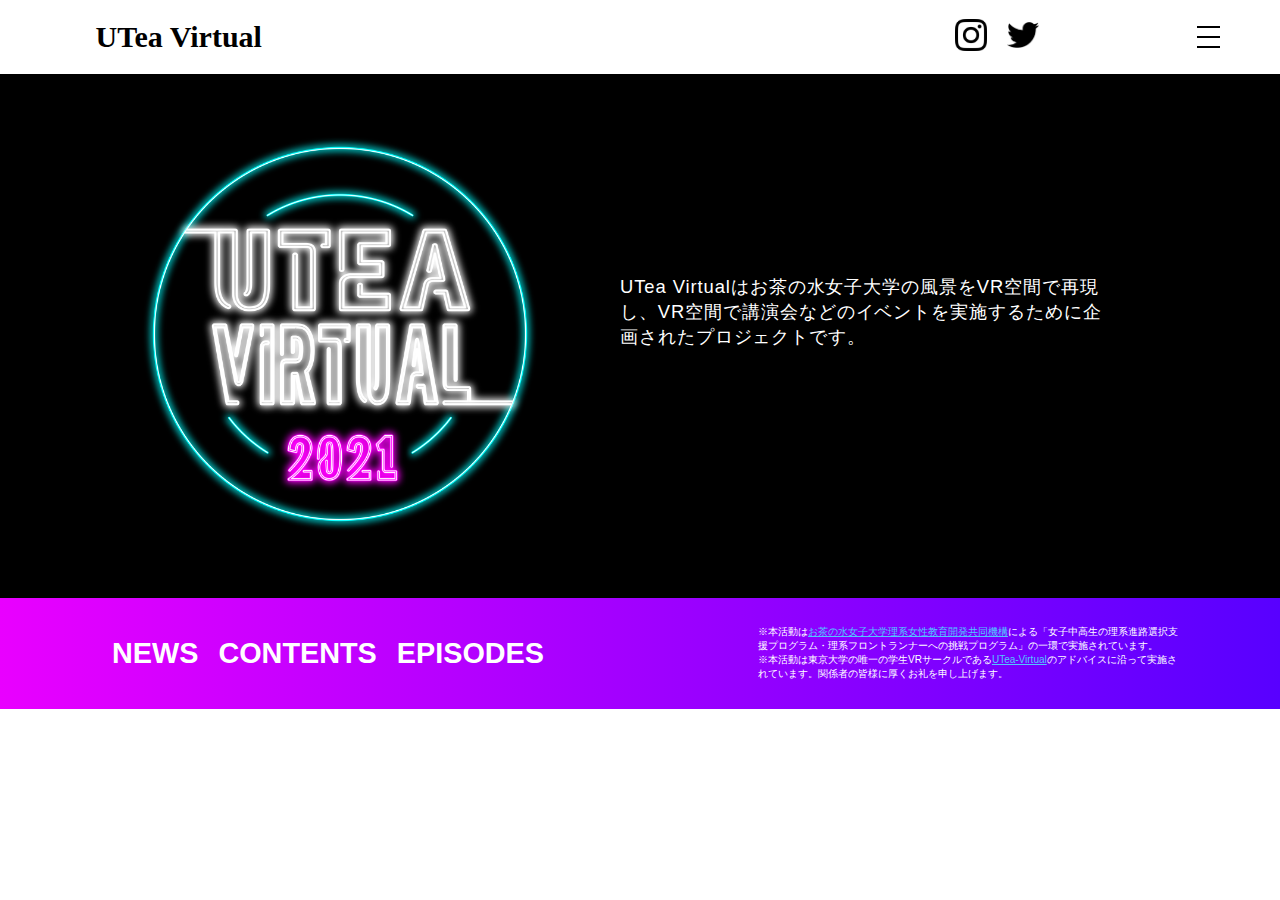
==== utea_virtual/index.html @ 2f13a044 "Add files via upload" ====
<!DOCTYPE html>
<html lang="ja">
  <head>
    <meta charset="UTF-8">
    <meta http-equiv="X-UA-Compatible" content="IE=edge">
    <meta name="viewport" content="width=device-width, initial-scale=1.0">
    <title>UTea Virtual公式ホームページ</title>
    <meta name="twitter:card" content="summary" />
    <meta name="twitter:card" content="summary" />

    <!-- Import the webpage's stylesheet -->
    <link rel="stylesheet" href="css/style.css" />

    <!-- Import the webpage's javascript file -->
    <script type="text/javascript" src="js/script.js" defer></script>
    <script type="text/javascript" src="js/footer.js"></script>
    <script type="text/javascript" src="https://code.jquery.com/jquery-3.6.0.min.js"></script>
  </head>

  <header id="header"> 
    <div class="header-left">
      <h1 class="title">
        <a href="index.html" class="page_rink">UTea Virtual</a>   
      </h1>
    </div>

    <div class="header-center">
      <div class="icon">
        <a href="https://www.instagram.com/utea.virtual/" target="_blank"><img class="instagram" src="images/ig.png" width=32px></a>

        <a href="https://twitter.com/UteaVirtual" target="_blank"><img class="twitter" src="images/twitter.png" width=32px></a>
      </div> 
    </div>

    <div class="header-right">
      <ul id="nav">
        <li>
          <div id="humberger">
            <div></div>
            <div></div>
            <div></div>
          </div>
            <ul>
              <li><a href="#"><a href="news.html">NEWS</a></a></li>
              <li><a href="#"><a href="contents.html">CONTENTS</a></a></li>
              <li><a href="#"><a href="episodes.html">EPISODES</a></a></li>
            </ul>
        </li>
      </ul>
    </div>
    
  </header>
  
  <body>
    <div class="body-top" id="body-top">
      
      <div class="body-top-left">
        <img src="images/uteavirtual_logo_2.6.png" alt="uteavirtual-logo-2-6" border="0" width="200">
      </div>
    
      <div class="body-top-right">
        <p class="introduction">
          UTea Virtualはお茶の水女子大学の風景をVR空間で再現し、VR空間で講演会などのイベントを実施するために企画されたプロジェクトです。
        </p>
      </div>
    </div>

  </div>

  <script src="js/footer.js"></script>
  </body>
  
  <footer class="footer">
    <div class="footer-left">
      <ul id="test">
        <li><a href="news.html">NEWS</a></li>
        <li><a href="contents.html">CONTENTS</a></li>
        <li><a href="episodes.html">EPISODES</a></li>
      </ul>
    </div>

    <div class="footer-right">
      <p class="footer-right">
        ※本活動は<a href="http://www-w.cf.ocha.ac.jp/cos/">お茶の水女子大学理系女性教育開発共同機構</a>による「女子中高生の理系進路選択支援プログラム・理系フロントランナーへの挑戦プログラム」の一環で実施されています。
        <br>
        ※本活動は東京大学の唯一の学生VRサークルである<a href="https://utvirtual.tech/">UTea-Virtual</a>のアドバイスに沿って実施されています。関係者の皆様に厚くお礼を申し上げます。
      </p>
    </div>
  </footer>
  
</html>
---- utea_virtual/css/style.css ----
/* ---------- ヘッダーの設定 ---------- */

/* headerの詳細 */
.header-left{
  flex: 7;
}
.header-center{
  flex: 1.5;
}
.header-rigth{
  flex: 1.5;
}
a.page_rink{
  color: black;
  text-decoration: none;
}
.title {
  font-family: Arial Black;
  font-size: 30px;
  font-style: normal;
  font-weight: bold;
  padding-left: 10%;
}

header{
  width: 100%;
  height: 10%;
  display: flex;
  align-items: center;
  background-color: white; 
  justify-content: space-between;
  position: sticky;       /* スクロールしても上に固定 */
  top: 0;
  z-index: 100;            /* 一番手前に表示 */
  box-shadow: 0 2px 3px rgba(0, 0, 0, 0.22);
}
/* headerの詳細ここまで */

/* hamburger menu */
#nav {
    margin: 0;
    padding: 0;
    display: flex;
}
#nav li {
  background: white;
  height: 42px;
  width: 100px;
    list-style: none;
    text-align: center;
    font-size: 20px;
    line-height: 2.5;
    margin-right:20px;
    margin-top: 0px;
}
#nav li a {
    text-decoration: none;
    color: black;
    margin-top: 0px;
    padding-top:0px;
}
#nav li ul {
  display: none;
  margin-left: -42px;
  margin-top: 0px;
  padding-top:0px;
}
#nav li ul li {
  font-size: 15px;
  line-height: 2.5;
  /*border-bottom: 1px solid whitesmoke;*/
  border-left: 1px solid whitesmoke;
  border-right: 1px solid whitesmoke;
  margin:0;
  padding:0;
}
#humberger {
  position: relative;
  height: 25px;
  width: 15px;
  display: inline-block;
  box-sizing: border-box;
  margin-right:27px;
  padding:0;
}
#humberger div /*以下は三本線の設定*/{
  position: absolute;
  left: 5;
  height: 2px;
  width: 23px;
  background-color: black;
  display: inline-block;
  box-sizing: border-box;
}
#humberger div:nth-of-type(1) {
  bottom: 20px;
}
#humberger div:nth-of-type(2) {
  bottom: 10px;
}
#humberger div:nth-of-type(3) {
  bottom: 0px;
}
/* hamburger menuここまで */

/* アイコン */
.icon{
  display: flex;
  align-items: center;
}
.twitter{
  margin-left: 20px;
}
/* アイコンここまで */

/* ---------- ヘッダーの設定おわり ---------- */
  
  
/* ---------- ロゴと説明文 ---------- */
.body-top{
  width: 100%;
  background-color: black;
  display: flex;
  align-items: center;
  flex-wrap: wrap;
  justify-content: center;
}

/* ロゴ */
.body-top-left{
  padding: 10px;
  margin: 50px 20px 50px 20px;
}
.body-top-left img{
  width: 400px;
}
/* ロゴここまで */

/* 紹介文 */
.body-top-right{
  font-size: 115%;
  width: 500px;
  color: white;
  /* font-weight: bold; */
  margin: 30px 50px 80px 50px;
}
.introduction{
  letter-spacing: 0.05em;
}
/* 紹介文ここまで */

/* ---------- ロゴと説明文終わり ---------- */

/* ---------- サイトのメイン ---------- */
body {
  font-family: arial;
  margin:0px;
}
/* ---------- サイトのメイン終わり ---------- */

/* ---------- フッター設定 ---------- */

.footer{
  width: 100%;
  background-image: -webkit-gradient(linear, right top, left top, from(#5800FF), to(#E900FF));
  display: flex;
  align-items: center;
  flex-wrap: wrap;
  justify-content: space-around;
}

/* 各ページ遷移 */

.footer-left ul{
  list-style-type: none;
  display: flex;
  font-size: 180%;
  padding: 0px;
}
.footer-left a{
  text-decoration: none;
  color: white;
}
.footer-left li{
  margin: 10px;
  font-weight: bold;
  padding-left: 0px;
}
/* 各ページ遷移ここまで */

/* 注釈 */
.footer-right{
  text-align: left;
  font-size: 10px;
  color: white;
  width: 420px;
  margin: 10px 0px 10px 0px;
}
.footer-right a{
  color: rgb(82, 197, 255);
}
/* 注釈ここまで */

/* ---------- フッター設定終わり ---------- */
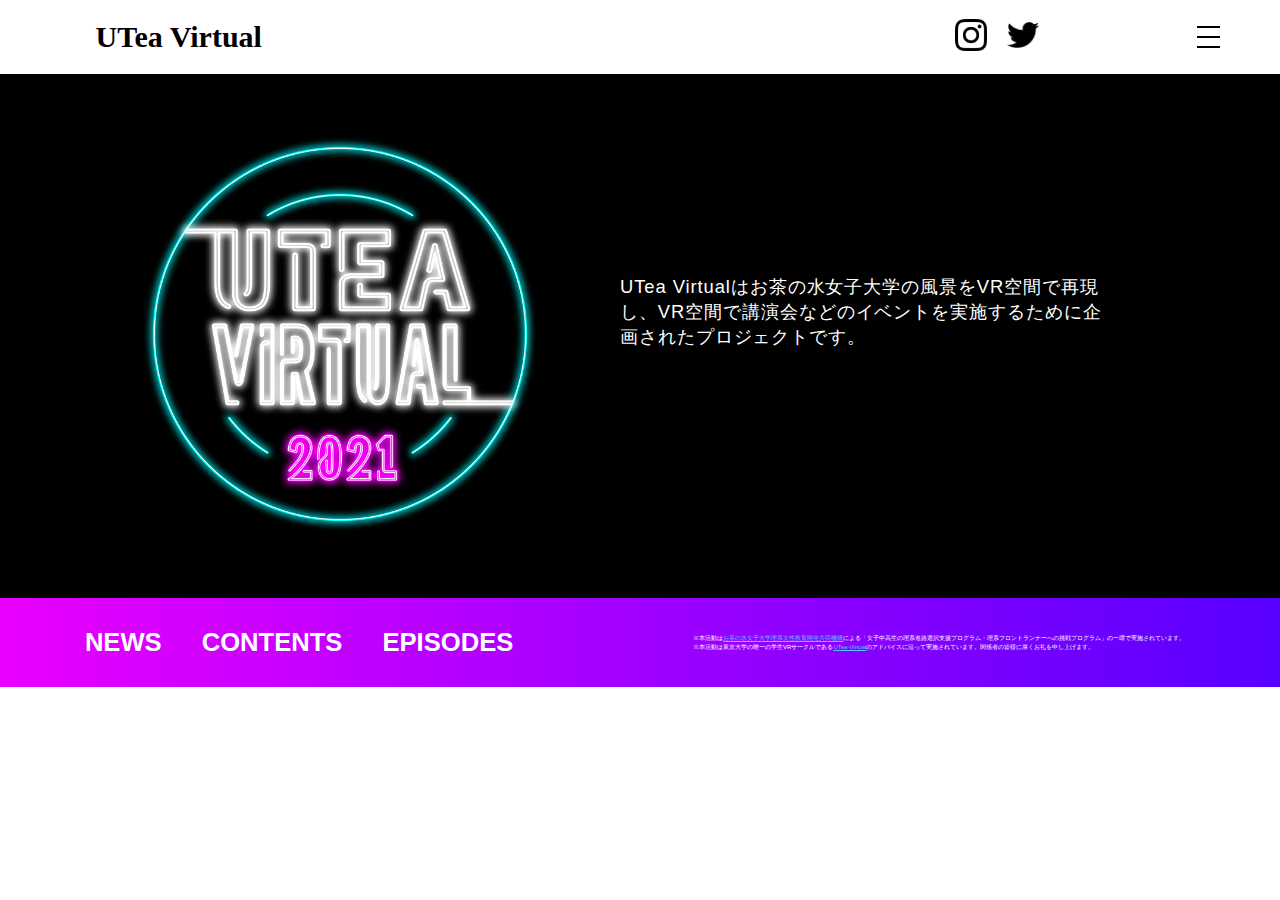
==== commit feed9459: "initial commit" ====
--- a/utea_virtual/index.html
+++ b/utea_virtual/index.html
@@ -71,22 +71,20 @@
   </body>
   
   <footer class="footer">
-    <div class="footer-left">
-      <ul id="test">
-        <li><a href="news.html">NEWS</a></li>
-        <li><a href="contents.html">CONTENTS</a></li>
-        <li><a href="episodes.html">EPISODES</a></li>
-      </ul>
+    <div class="footer-left" id="test">
+        <p><a href="news.html">NEWS</a></p>
+        <p><a href="contents.html">CONTENTS</a></p>
+        <p><a href="episodes.html">EPISODES</a></p>
     </div>
 
     <div class="footer-right">
-      <p class="footer-right">
-        ※本活動は<a href="http://www-w.cf.ocha.ac.jp/cos/">お茶の水女子大学理系女性教育開発共同機構</a>による「女子中高生の理系進路選択支援プログラム・理系フロントランナーへの挑戦プログラム」の一環で実施されています。
-        <br>
-        ※本活動は東京大学の唯一の学生VRサークルである<a href="https://utvirtual.tech/">UTea-Virtual</a>のアドバイスに沿って実施されています。関係者の皆様に厚くお礼を申し上げます。
-      </p>
+        <p>
+            ※本活動は<a href="http://www-w.cf.ocha.ac.jp/cos/">お茶の水女子大学理系女性教育開発共同機構</a>による「女子中高生の理系進路選択支援プログラム・理系フロントランナーへの挑戦プログラム」の一環で実施されています。
+            <br>
+            ※本活動は東京大学の唯一の学生VRサークルである<a href="https://utvirtual.tech/">UTea-Virtual</a>のアドバイスに沿って実施されています。関係者の皆様に厚くお礼を申し上げます。
+        </p>
     </div>
-  </footer>
+</footer>
   
 </html>
 
--- a/utea_virtual/css/style.css
+++ b/utea_virtual/css/style.css
@@ -167,38 +167,43 @@
   align-items: center;
   flex-wrap: wrap;
   justify-content: space-around;
+/*   justify-content: center; */
 }
 
 /* 各ページ遷移 */
 
-.footer-left ul{
-  list-style-type: none;
-  display: flex;
-  font-size: 180%;
-  padding: 0px;
+.footer-left {
+  font-size: 160%;
+  margin: 10px;
+  font-weight: bold;
+  display: flex;
+  align-items: center;
+  flex-wrap: wrap;
+  justify-content: center;
 }
 .footer-left a{
   text-decoration: none;
   color: white;
 }
-.footer-left li{
-  margin: 10px;
-  font-weight: bold;
-  padding-left: 0px;
+.footer-left p{
+  margin:20px;
 }
 /* 各ページ遷移ここまで */
 
 /* 注釈 */
 .footer-right{
   text-align: left;
-  font-size: 10px;
+  font-size: 10%;
   color: white;
-  width: 420px;
+/*   width: 420px; */
   margin: 10px 0px 10px 0px;
 }
 .footer-right a{
   color: rgb(82, 197, 255);
 }
+.footer-right p{
+  margin:20px 40px;
+}
 /* 注釈ここまで */
 
 /* ---------- フッター設定終わり ---------- */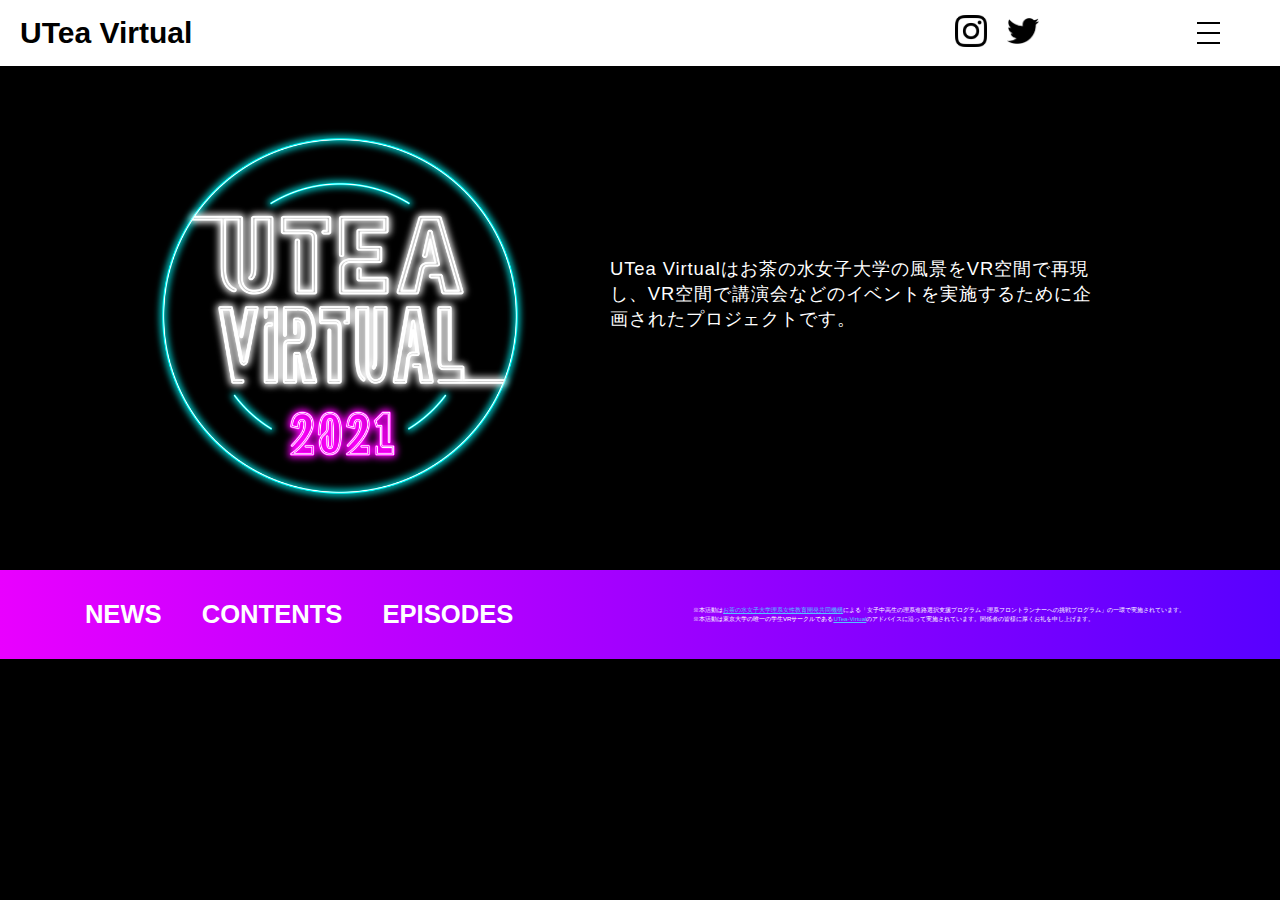
==== commit b60e6bad: "reparing menu bar" ====
--- a/utea_virtual/index.html
+++ b/utea_virtual/index.html
@@ -12,16 +12,17 @@
     <link rel="stylesheet" href="css/style.css" />
 
     <!-- Import the webpage's javascript file -->
-    <script type="text/javascript" src="js/script.js" defer></script>
-    <script type="text/javascript" src="js/footer.js"></script>
+    <!-- <script type="text/javascript" src="js/menu.js" defer></script> -->
     <script type="text/javascript" src="https://code.jquery.com/jquery-3.6.0.min.js"></script>
+    <script src="https://code.jquery.com/jquery-3.4.1.min.js" integrity="sha256-CSXorXvZcTkaix6Yvo6HppcZGetbYMGWSFlBw8HfCJo=" crossorigin="anonymous"></script>
+    <script src="js/scroll.js"></script>
   </head>
 
-  <header id="header"> 
+  <header id="header" class="DownMove"> 
     <div class="header-left">
-      <h1 class="title">
-        <a href="index.html" class="page_rink">UTea Virtual</a>   
-      </h1>
+      <p class="title">
+        <a href="index.html" class="title">UTea Virtual</a>   
+      </p>
     </div>
 
     <div class="header-center">
@@ -35,16 +36,18 @@
     <div class="header-right">
       <ul id="nav">
         <li>
-          <div id="humberger">
+          <!-- 横３本線の設定 -->
+          <div id="humberger"> 
             <div></div>
             <div></div>
             <div></div>
           </div>
-            <ul>
-              <li><a href="#"><a href="news.html">NEWS</a></a></li>
-              <li><a href="#"><a href="contents.html">CONTENTS</a></a></li>
-              <li><a href="#"><a href="episodes.html">EPISODES</a></a></li>
-            </ul>
+          <!-- スクロールで出てくるメニュー -->
+          <ul>
+            <li><a href="#"><a href="news.html">NEWS</a></a></li>
+            <li><a href="#"><a href="contents.html">CONTENTS</a></a></li>
+            <li><a href="#"><a href="episodes.html">EPISODES</a></a></li>
+          </ul>
         </li>
       </ul>
     </div>
@@ -55,7 +58,7 @@
     <div class="body-top" id="body-top">
       
       <div class="body-top-left">
-        <img src="images/uteavirtual_logo_2.6.png" alt="uteavirtual-logo-2-6" border="0" width="200">
+        <img src="images/uteavirtual_logo_2.6.png" alt="uteavirtual-logo-2-6" border="0" width="200" id="'#area-1'">
       </div>
     
       <div class="body-top-right">
@@ -66,8 +69,6 @@
     </div>
 
   </div>
-
-  <script src="js/footer.js"></script>
   </body>
   
   <footer class="footer">
@@ -84,7 +85,8 @@
             ※本活動は東京大学の唯一の学生VRサークルである<a href="https://utvirtual.tech/">UTea-Virtual</a>のアドバイスに沿って実施されています。関係者の皆様に厚くお礼を申し上げます。
         </p>
     </div>
-</footer>
+    <script src="js/footer.js"></script>
+  </footer>
   
 </html>
 
--- a/utea_virtual/css/style.css
+++ b/utea_virtual/css/style.css
@@ -10,16 +10,17 @@
 .header-rigth{
   flex: 1.5;
 }
-a.page_rink{
+.title{
+  padding-left: 20px;
+}
+.title a{
   color: black;
   text-decoration: none;
-}
-.title {
-  font-family: Arial Black;
   font-size: 30px;
-  font-style: normal;
+  font-family: Arial;
   font-weight: bold;
-  padding-left: 10%;
+  transform: scaleX(1.5);
+  padding: 0px;
 }
 
 header{
@@ -33,47 +34,112 @@
   top: 0;
   z-index: 100;            /* 一番手前に表示 */
   box-shadow: 0 2px 3px rgba(0, 0, 0, 0.22);
-}
+  font-family: Arial;
+}
+#header{
+  width: 100%;
+  height: 10%;
+  display: flex;
+  align-items: center;
+  background-color: white; 
+  justify-content: space-between;
+  position: sticky;       /* スクロールしても上に固定 */
+  top: 0;
+  z-index: 100;            /* 一番手前に表示 */
+  box-shadow: 0 2px 3px rgba(0, 0, 0, 0.22);
+  font-family: Arial;
+}
+
+/*　動かない動き　*/
+/* #header.Stay{
+  animation: DownAnime 0.s forwards;
+}
+
+@keyframes StayAnime{
+  from {
+    opacity: 0;
+    transform: translateY(0);
+  }
+  to {
+    opacity: 1;
+    transform: translateY(0);
+  }
+} */
+
+/*　上に上がる動き　*/
+#header.UpMove{
+	animation: UpAnime 0.5s forwards;
+}
+
+@keyframes UpAnime{
+  from {
+    opacity: 1;
+	transform: translateY(0);
+  }
+  to {
+    opacity: 0;
+	transform: translateY(-100px);
+  }
+}
+
+/*　下に下がる動き　*/
+#header.DownMove{
+	animation: DownAnime 0.5s forwards;
+}
+@keyframes DownAnime{
+  from {
+  opacity: 0;
+	transform: translateY(-100px);
+  }
+  to {
+  opacity: 1;
+	transform: translateY(0);
+  }
+}
+
 /* headerの詳細ここまで */
 
 /* hamburger menu */
 #nav {
     margin: 0;
     padding: 0;
-    display: flex;
+    /* display: flex; */
 }
 #nav li {
-  background: white;
+  background: opacity;
   height: 42px;
   width: 100px;
-    list-style: none;
-    text-align: center;
-    font-size: 20px;
-    line-height: 2.5;
-    margin-right:20px;
-    margin-top: 0px;
+  list-style: none;
+  text-align: center;
+  font-size: 20px;
+  line-height: 2.5;
+  margin-right:20px;
+  margin-top: 0px;
 }
 #nav li a {
-    text-decoration: none;
-    color: black;
-    margin-top: 0px;
-    padding-top:0px;
+  text-decoration: none;
+  color: white;
+  font-size: 30px;
 }
 #nav li ul {
+  /* display: grid;
+  justify-content: center; */
+  width: 250px;
+  height: 300px;
+  margin-left: -130px;
+  margin-top: 4px;
+  padding-left: 0px;
+  background-color: rgba(142, 142, 142, 0.93);
+  text-align: center;
   display: none;
-  margin-left: -42px;
-  margin-top: 0px;
-  padding-top:0px;
 }
 #nav li ul li {
-  font-size: 15px;
-  line-height: 2.5;
-  /*border-bottom: 1px solid whitesmoke;*/
-  border-left: 1px solid whitesmoke;
-  border-right: 1px solid whitesmoke;
-  margin:0;
-  padding:0;
-}
+  text-align: center;
+  padding: 20px 20px 20px 40px;
+}
+/* hamburger menuここまで */
+
+/* ３本線の設定 */
 #humberger {
   position: relative;
   height: 25px;
@@ -101,7 +167,7 @@
 #humberger div:nth-of-type(3) {
   bottom: 0px;
 }
-/* hamburger menuここまで */
+/* ３本線の設定ここまで */
 
 /* アイコン */
 .icon{
@@ -115,7 +181,15 @@
 
 /* ---------- ヘッダーの設定おわり ---------- */
   
-  
+/* ---------- サイトのメイン ---------- */
+body {
+  font-family: Arial;
+  margin: 0px;
+  height: 100%;
+  background: black;
+}
+/* ---------- サイトのメイン終わり ---------- */
+
 /* ---------- ロゴと説明文 ---------- */
 .body-top{
   width: 100%;
@@ -132,7 +206,7 @@
   margin: 50px 20px 50px 20px;
 }
 .body-top-left img{
-  width: 400px;
+  width: 380px;
 }
 /* ロゴここまで */
 
@@ -151,13 +225,6 @@
 
 /* ---------- ロゴと説明文終わり ---------- */
 
-/* ---------- サイトのメイン ---------- */
-body {
-  font-family: arial;
-  margin:0px;
-}
-/* ---------- サイトのメイン終わり ---------- */
-
 /* ---------- フッター設定 ---------- */
 
 .footer{
@@ -167,6 +234,7 @@
   align-items: center;
   flex-wrap: wrap;
   justify-content: space-around;
+  font-family: Arial;
 /*   justify-content: center; */
 }
 
